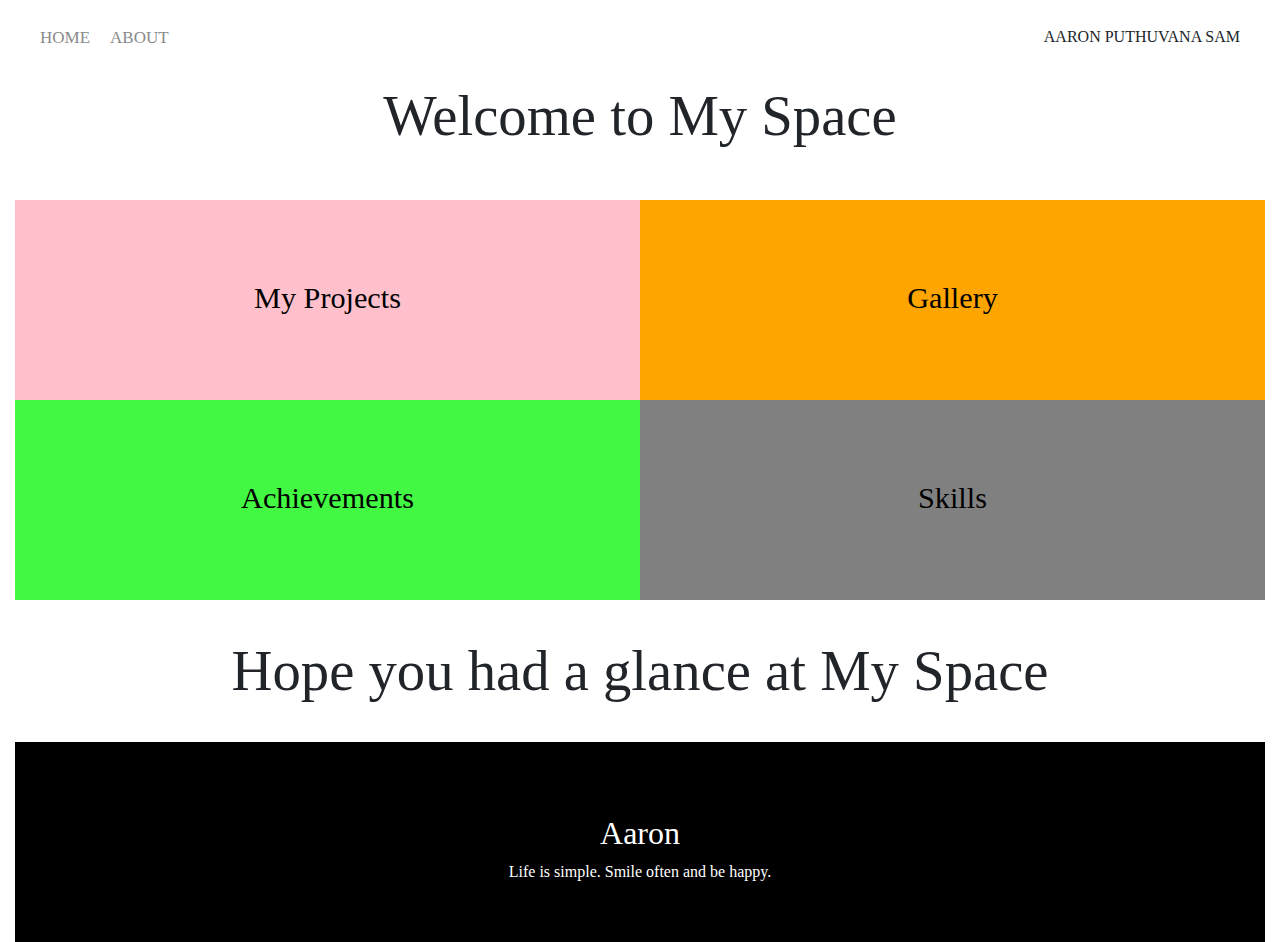
==== index.html @ 2dcb1e0c "modified" ====
<!DOCTYPE html>
<html lang="en">
  <head>
    <link
      rel="stylesheet"
      href="https://stackpath.bootstrapcdn.com/bootstrap/4.4.1/css/bootstrap.min.css"
      integrity="sha384-Vkoo8x4CGsO3+Hhxv8T/Q5PaXtkKtu6ug5TOeNV6gBiFeWPGFN9MuhOf23Q9Ifjh"
      crossorigin="anonymous"
    />
    <meta charset="UTF-8" />
    <meta name="viewport" content="width=device-width, initial-scale=1.0" />
    <title>Aaron Puthuvana Sam</title>
    <link rel="stylesheet" href="styles.css" />
    <link rel="shortcut icon" href="aaron.ico" type="image/x-icon" />
  </head>
  <body>
    <div class="container">
      <div class="nav-wrapper">
        <div class="left-side">
          <div class="nav-link-wrapper">
            <a href="index.html">Home</a>
          </div>
          <div class="nav-link-wrapper">
            <a href="about2.html">About</a>
          </div>
        </div>

        <div class="right-side">
          <div class="brand">
            AARON PUTHUVANA SAM
          </div>
        </div>
      </div>

      <div class="content-wrapper">
        <div class="header">
          <h1><center>Welcome to My Space</center></h1>
        </div>
        <div class="box box1">
          <a href="myprojects.html"
            ><h5><center>My Projects</center></h5></a
          >
        </div>
        <div class="box box2">
          <a href="gallery.html"
            ><h5><center>Gallery</center></h5></a
          >
        </div>
        <div class="box box3">
          <a href="achievements.html"
            ><h5><center>Achievements</center></h5></a
          >
        </div>
        <div class="box box4">
          <a href="skills.html"
            ><h5><center>Skills</center></h5></a
          >
        </div>
        <div class="clearfix"></div>
        <div class="headfoot">
          <h1><center>Hope you had a glance at My Space</center></h1>
        </div>
      </div>

      <div class="bottom-home" style="background-color: black;">
        <br /><br /><br />
        <center>
          <h2>Aaron</h2>
          <p style="color: white;">Life is simple. Smile often and be happy.</p>
        </center>
      </div>
    </div>
  </body>
  <script>
    const portfolioItems = document.querySelectorAll(".portfolio-item-wrapper");

    portfolioItems.forEach((portfolioItem) => {
      portfolioItem.addEventListener("mouseover", () => {
        console.log(portfolioItem.childNodes[1].classList);
        portfolioItem.childNodes[1].classList.add("img-darken");
      });
      portfolioItem.addEventListener("mouseout", () => {
        console.log(portfolioItem.childNodes[1].classList);
        portfolioItem.childNodes[1].classList.remove("img-darken");
      });
    });
  </script>
</html>
<!--

            <div class="portfolio-items-wrapper">

                <div class="portfolio-item-wrapper">
                    <div class="portfolio-img-backgound" style="background-image: url(images/code6.jpg);">
                
                        <div class="img-text-wrapper">
                            <div class="logo-wrapper">
                                <img src="images/codelogo.png">
                            </div>
                            
                            <div class="subtitle">
                                I know how to code in C,Java,Python.
                            </div>
                        </div>
                    </div>
                    
                </div>
            
                <div class="portfolio-item-wrapper">
                    <div class="portfolio-img-backgound" style="background-image: url(images/design2.jpg);">
                
                        <div class="img-text-wrapper">
                            <div class="logo-wrapper">
                                <img src="images/designlogo1.png">
                            </div>
                            
                            <div class="subtitle">
                                I like to design things and come up with creative ideas.
                            </div>
                        </div>
                
                    </div>
                </div>
                
                <div class="portfolio-item-wrapper">
                    <div class="portfolio-img-backgound" style="background-image: url(images/cars2.jpg);">
                
                        <div class="img-text-wrapper">
                            <div class="logo-wrapper">
                                <img src="images/carlogo2.png">
                            </div>
                            
                            <div class="subtitle">
                                I like to spend time in traveling.
                            </div>
                        </div>
                
                    </div>
                </div>
                
                <div class="portfolio-item-wrapper">
                    <div class="portfolio-img-backgound" style="background-image : url(images/code4.jpg)">
                
                        <div class="img-text-wrapper">
                            <div class="logo-wrapper">
                                <img src="images/weblogo.png">
                            </div>
                            
                            <div class="subtitle">
                                I know webscripting languages such as HTML5,CSS3,Javascipt ES6.
                            </div>
                        </div>
                
                    </div>
                </div>
                
                <div class="portfolio-item-wrapper">
                    <div class="portfolio-img-backgound" style="background-image: url(images/developer2.jpg);">
                
                        <div class="img-text-wrapper">
                            <div class="logo-wrapper">
                                <img src="images/angularlogo1.png">
                            </div>
                            
                            <div class="subtitle">
                                I know how to work in Angular,Nodejs and MongoDB.
                            </div>
                        </div>
                
                    </div>
                </div>
                
                <div class="portfolio-item-wrapper">
                    <div class="portfolio-img-backgound" style="background-image: url(images/developer1.jpg);">
                
                        <div class="img-text-wrapper">
                            <div class="logo-wrapper">
                                <img src="images/applogo1.png">
                            </div>
                            
                            <div class="subtitle">
                                I know how to develop Android Apps and have created backend APIs for apps.
                            </div>
                        </div>
                
                    </div>
                </div>
                

            
            </div>   
            



              
            
            
-->
---- styles.css ----
@font-face {
    font-family: myFirstFont;
    src: url(sansation_light.svg);
 }
 *{
     font-family: myFirstFont;
 }
 
/* Master Styles*/
body{
    margin: 0px;
}
.container
{
    max-width: 100%;
    height: auto;
}
.content-wrapper{
    max-width: 100%;
    height: auto;
    margin-top: 8px;
    margin-bottom: 10px;
}
.header{
    max-width: 100%;
    height: auto;
    margin-bottom: 50px;
}
.box{
    width: 50%;
    height: 200px;
    float: left;
}
.box1{
    background-color:pink;
}
.box2{
    background-color:orange;
}
.box3{
    background-color:rgb(66, 248, 66);
}
.box4{
    background-color:grey;
}
.clearfix{
    clear: both;
}
.headfoot{
    max-width: 100%;
    height: auto;
    margin-top: 37px;
    margin-bottom: 37px;
}
h5{
  padding-top: 80px;
  font-size: 0.8cm;
}
img {
    max-width: 100%;
    height: auto;
  }
/* Nav Styles*/
.nav-wrapper{
    max-width: calc(100%-40px);
    height: auto;
    display: flex;
    justify-content: space-between;
    padding: 25px;
}
.left-side{
    display: flex;
}
.nav-wrapper > .left-side > div {
    margin-right: 20px;
    font-size: 0.45cm;
    text-transform: uppercase;
} 
.nav-link-wrapper{
    height: 22px;
    border-bottom: 1px solid transparent;
    transition: border-bottom 0.5s;
}
.nav-link-wrapper a {
    color: #8a8a8a;
    text-decoration: none;
    transition: color 0.5s;
}
.nav-link-wrapper :hover{
    border-bottom: 1px solid black;
}
.nav-link-wrapper a :hover{
    color: black;
}
.box1 a{
    color: black;
    text-decoration: none;
}
.box1 a :hover{
    color: white; 
}
.box2 a{
    color: black;
    text-decoration: none;
}
.box2 a :hover{
    color: white; 
}
.box3 a{
    color: black;
    text-decoration: none;
}
.box3 a :hover{
    color: white; 
}
.box4 a{
    color: black;
    text-decoration: none;
}
.box4 a :hover{
    color: white; 
}

/* Portfolio Styles*/
.bottom-home{
   max-width: 100%;
   height: 200px;
}
.bottom-text1-home{
    font-style: italic;
    font-size: 0.9cm;
    font-family: -apple-system, BlinkMacSystemFont, 'Segoe UI', Roboto, Oxygen, Ubuntu, Cantarell, 'Open Sans', 'Helvetica Neue', sans-serif;
    color: white;
    padding-top: 70px;
}
.bottom-text2-home{
    font-style: normal;
    font-size: 0.3cm;
    font-family: Arial, Helvetica, sans-serif;
    color: white;
    padding-bottom: 90px;
}
/* Nessds to be specific with selector*/

.box{
    transition: 1s;
    font-weight: 600;
    color: black;
}
.box:hover {
    font-weight: 600;
    color:white;
}
.img-darken{
    transition: 1s;
    filter: brightness(20%);
}

/*about page*/
.head-about-wrapper{
    max-width: 100%;
    height: 400px;
    background-color:black;
    display: grid;
    grid-template-columns: 1fr 1fr;
}
.profile-img-wrapper{
  display: flex;
  justify-content: center;
  align-items: left;
  padding-left: 200px;
  padding-right: 200px;
}
.profile-content-wrapper{
 display: grid;
 grid-auto-rows: auto;
 color:white;
 max-width: 100%;
 height: 10px;
 padding-left: 90px;
 padding-bottom:40px;
}
.content-head{
    padding-top: 100px;
    padding-right: 50px;
    font-size: 0.8cm;
}
.content-para{
    padding-top: 10px;
    padding-bottom: 110px;
    padding-right:  190px;
    object-fit: contain;
}
.bottom-about-wrapper{
    max-width: 100%;
    height: 400px;
    background-color:white;
}
h1{
    font-size: 1.5cm;
}
a{
    width: 50px;
    height: 50%;
    margin-top: 10px;

}
.fa{
    font-size: 30px !important;
}
h2{
    color: white;
    font-family: Manrope;
}
/*Tablet screen*/
@media screen and (max-width: 830px){   
    .box1{
        width: 100%;
    }
    .box2{
        width: 100%;
    }
}
/*Mobile screen*/
@media screen and (max-width: 450px){
    .box3{
        width: 100%;
    }
    .box4{
        width: 100%;
    }
}
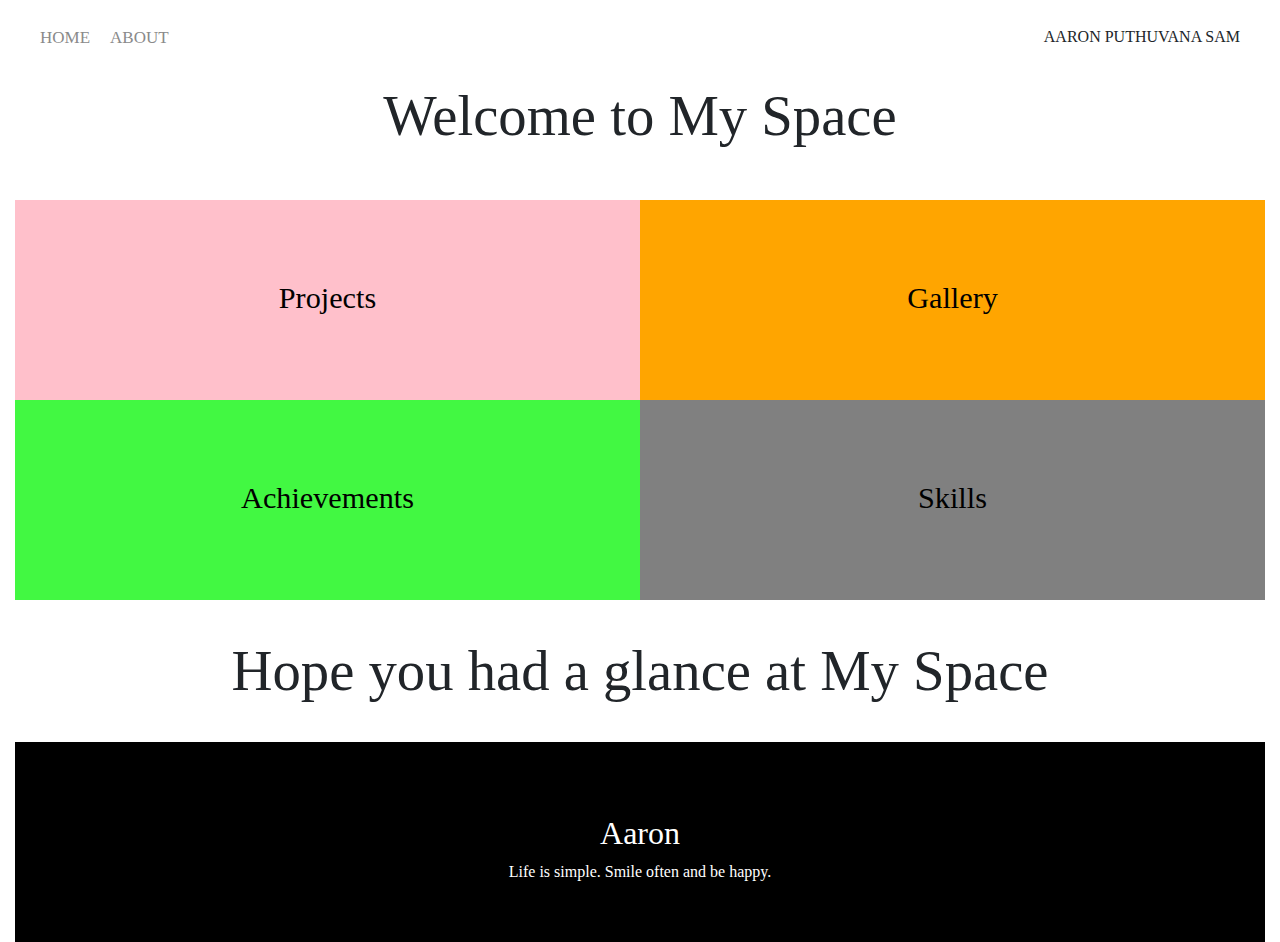
==== commit 26dcc73d: "Resume added to about page." ====
--- a/index.html
+++ b/index.html
@@ -38,7 +38,7 @@
         </div>
         <div class="box box1">
           <a href="myprojects.html"
-            ><h5><center>My Projects</center></h5></a
+            ><h5><center>Projects</center></h5></a
           >
         </div>
         <div class="box box2">
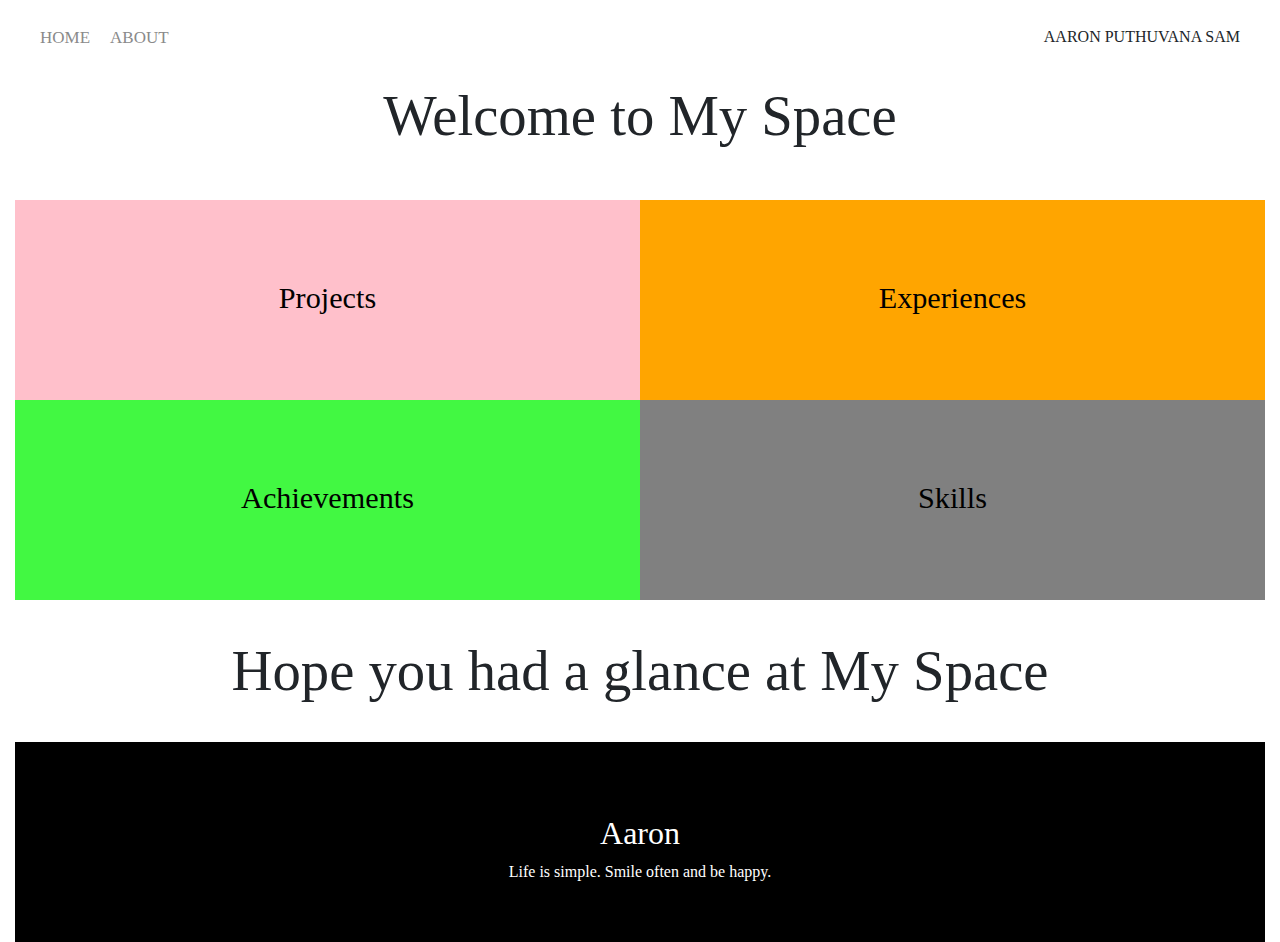
==== commit 4018c6db: "gallery changed to experiences." ====
--- a/index.html
+++ b/index.html
@@ -43,7 +43,7 @@
         </div>
         <div class="box box2">
           <a href="gallery.html"
-            ><h5><center>Gallery</center></h5></a
+            ><h5><center>Experiences</center></h5></a
           >
         </div>
         <div class="box box3">
@@ -71,129 +71,4 @@
       </div>
     </div>
   </body>
-  <script>
-    const portfolioItems = document.querySelectorAll(".portfolio-item-wrapper");
-
-    portfolioItems.forEach((portfolioItem) => {
-      portfolioItem.addEventListener("mouseover", () => {
-        console.log(portfolioItem.childNodes[1].classList);
-        portfolioItem.childNodes[1].classList.add("img-darken");
-      });
-      portfolioItem.addEventListener("mouseout", () => {
-        console.log(portfolioItem.childNodes[1].classList);
-        portfolioItem.childNodes[1].classList.remove("img-darken");
-      });
-    });
-  </script>
-</html>
-<!--
-
-            <div class="portfolio-items-wrapper">
-
-                <div class="portfolio-item-wrapper">
-                    <div class="portfolio-img-backgound" style="background-image: url(images/code6.jpg);">
-                
-                        <div class="img-text-wrapper">
-                            <div class="logo-wrapper">
-                                <img src="images/codelogo.png">
-                            </div>
-                            
-                            <div class="subtitle">
-                                I know how to code in C,Java,Python.
-                            </div>
-                        </div>
-                    </div>
-                    
-                </div>
-            
-                <div class="portfolio-item-wrapper">
-                    <div class="portfolio-img-backgound" style="background-image: url(images/design2.jpg);">
-                
-                        <div class="img-text-wrapper">
-                            <div class="logo-wrapper">
-                                <img src="images/designlogo1.png">
-                            </div>
-                            
-                            <div class="subtitle">
-                                I like to design things and come up with creative ideas.
-                            </div>
-                        </div>
-                
-                    </div>
-                </div>
-                
-                <div class="portfolio-item-wrapper">
-                    <div class="portfolio-img-backgound" style="background-image: url(images/cars2.jpg);">
-                
-                        <div class="img-text-wrapper">
-                            <div class="logo-wrapper">
-                                <img src="images/carlogo2.png">
-                            </div>
-                            
-                            <div class="subtitle">
-                                I like to spend time in traveling.
-                            </div>
-                        </div>
-                
-                    </div>
-                </div>
-                
-                <div class="portfolio-item-wrapper">
-                    <div class="portfolio-img-backgound" style="background-image : url(images/code4.jpg)">
-                
-                        <div class="img-text-wrapper">
-                            <div class="logo-wrapper">
-                                <img src="images/weblogo.png">
-                            </div>
-                            
-                            <div class="subtitle">
-                                I know webscripting languages such as HTML5,CSS3,Javascipt ES6.
-                            </div>
-                        </div>
-                
-                    </div>
-                </div>
-                
-                <div class="portfolio-item-wrapper">
-                    <div class="portfolio-img-backgound" style="background-image: url(images/developer2.jpg);">
-                
-                        <div class="img-text-wrapper">
-                            <div class="logo-wrapper">
-                                <img src="images/angularlogo1.png">
-                            </div>
-                            
-                            <div class="subtitle">
-                                I know how to work in Angular,Nodejs and MongoDB.
-                            </div>
-                        </div>
-                
-                    </div>
-                </div>
-                
-                <div class="portfolio-item-wrapper">
-                    <div class="portfolio-img-backgound" style="background-image: url(images/developer1.jpg);">
-                
-                        <div class="img-text-wrapper">
-                            <div class="logo-wrapper">
-                                <img src="images/applogo1.png">
-                            </div>
-                            
-                            <div class="subtitle">
-                                I know how to develop Android Apps and have created backend APIs for apps.
-                            </div>
-                        </div>
-                
-                    </div>
-                </div>
-                
-
-            
-            </div>   
-            
-
-
-
-              
-            
-            
--->
+</html>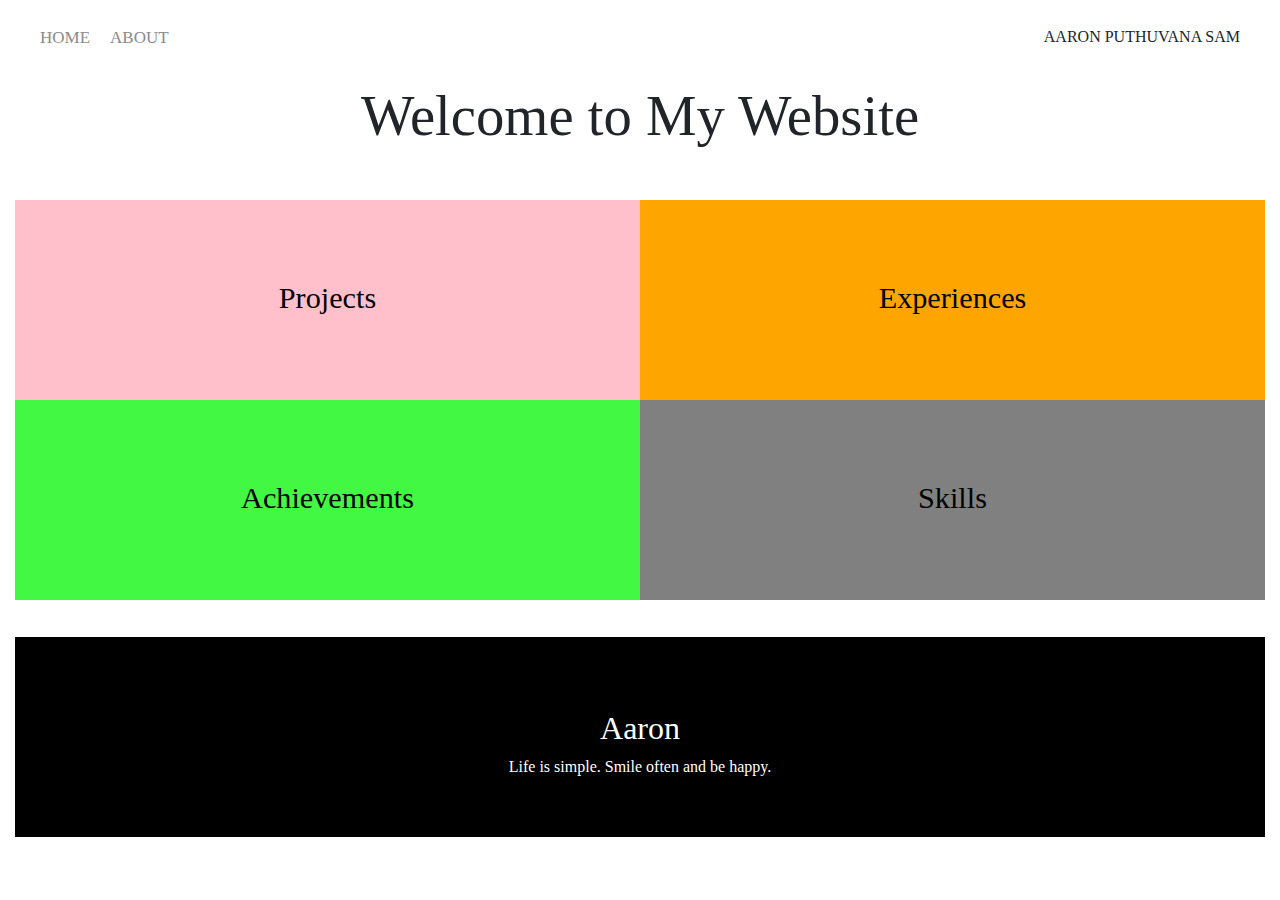
==== commit cd4d259c: "added." ====
--- a/index.html
+++ b/index.html
@@ -34,7 +34,7 @@
 
       <div class="content-wrapper">
         <div class="header">
-          <h1><center>Welcome to My Space</center></h1>
+          <h1><center>Welcome to My Website</center></h1>
         </div>
         <div class="box box1">
           <a href="myprojects.html"
@@ -42,7 +42,7 @@
           >
         </div>
         <div class="box box2">
-          <a href="gallery.html"
+          <a href="experiences.html"
             ><h5><center>Experiences</center></h5></a
           >
         </div>
@@ -58,7 +58,7 @@
         </div>
         <div class="clearfix"></div>
         <div class="headfoot">
-          <h1><center>Hope you had a glance at My Space</center></h1>
+          <!-- <h1><center>Hope you had a glance at My Space</center></h1> -->
         </div>
       </div>
 
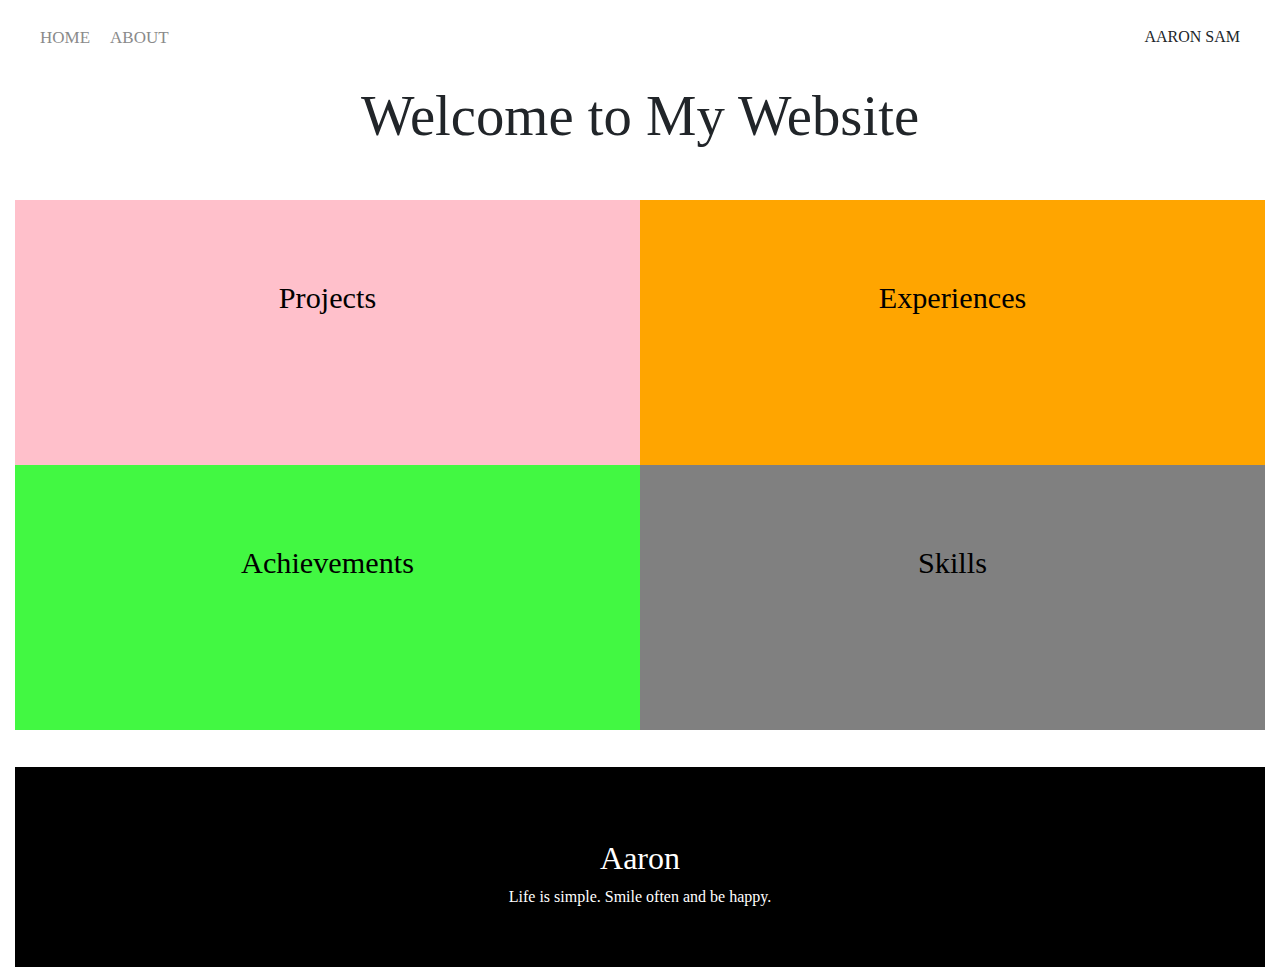
==== commit ce4f4b9d: "name updated." ====
--- a/index.html
+++ b/index.html
@@ -27,7 +27,7 @@
 
         <div class="right-side">
           <div class="brand">
-            AARON PUTHUVANA SAM
+            AARON SAM
           </div>
         </div>
       </div>
--- a/styles.css
+++ b/styles.css
@@ -28,7 +28,7 @@
 }
 .box{
     width: 50%;
-    height: 200px;
+    height: 265px;
     float: left;
 }
 .box1{
